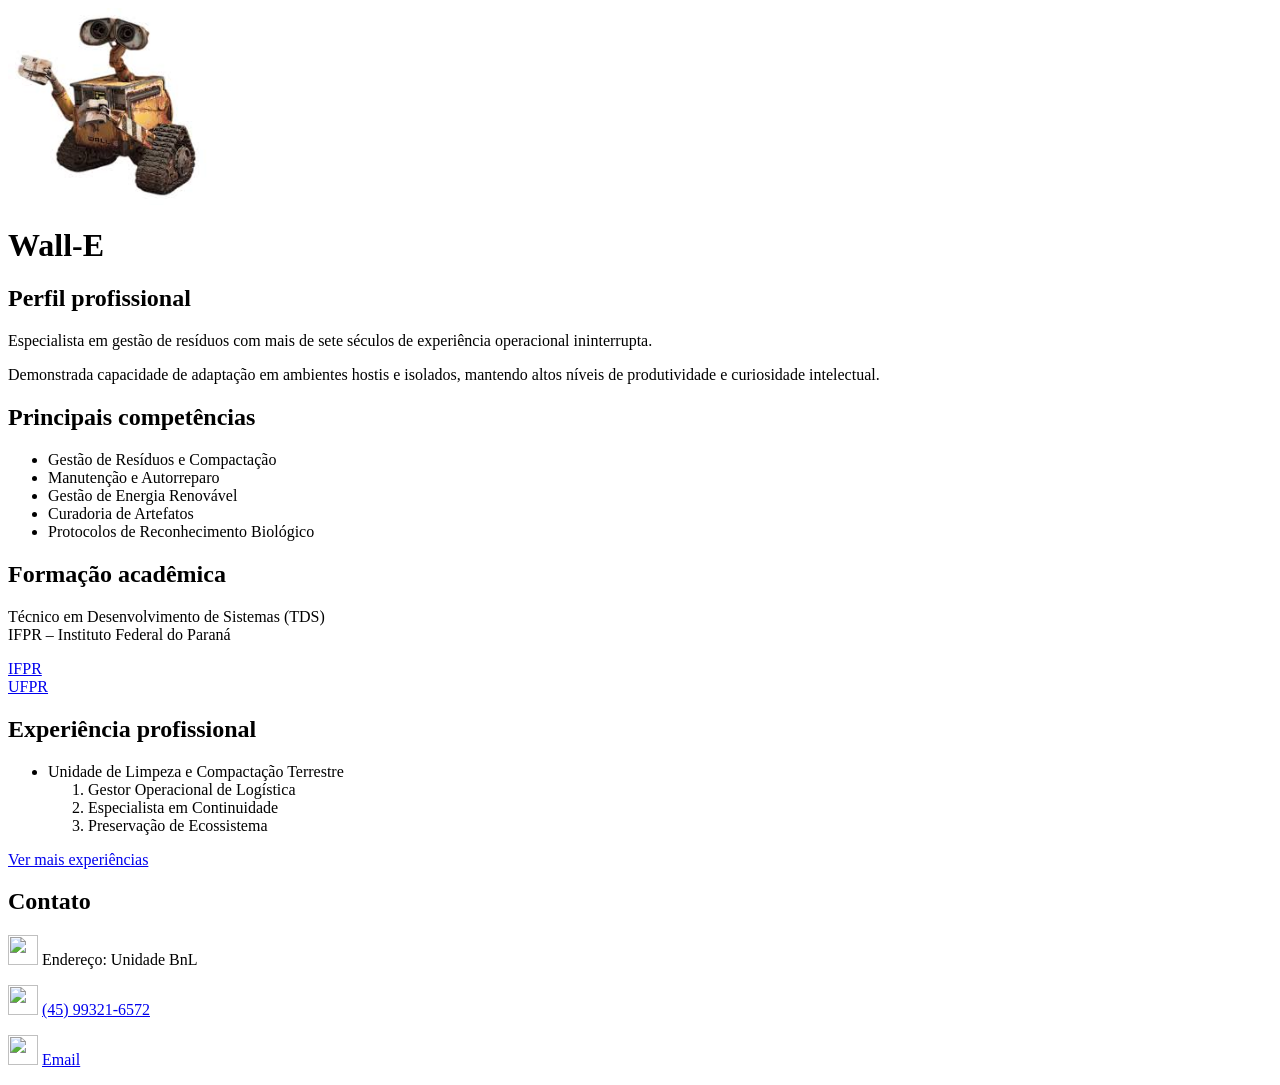
==== index.html @ 5cf23b0d "Create index.html" ====
<body>

<main>

<img width="200" src="[data-uri]">

<h1>Wall-E</h1>

<section>
<h2>Perfil profissional</h2>

<p>
Especialista em gestão de resíduos com mais de sete séculos de experiência operacional ininterrupta.
</p>

<p>
Demonstrada capacidade de adaptação em ambientes hostis e isolados, mantendo altos níveis de produtividade e curiosidade intelectual.
</p>
</section>

<section>
<h2>Principais competências</h2>

<ul>
<li>Gestão de Resíduos e Compactação</li>
<li>Manutenção e Autorreparo</li>
<li>Gestão de Energia Renovável</li>
<li>Curadoria de Artefatos</li>
<li>Protocolos de Reconhecimento Biológico</li>
</ul>
</section>

<section>
<h2>Formação acadêmica</h2>

<p>
Técnico em Desenvolvimento de Sistemas (TDS)<br>
IFPR – Instituto Federal do Paraná
</p>

<a href="https://ifpr.edu.br/" target="_blank">IFPR</a><br>
<a href="https://www.ufpr.br/" target="_blank">UFPR</a>

</section>

<section>
<h2>Experiência profissional</h2>

<ul>
<li>Unidade de Limpeza e Compactação Terrestre
    <ol>
        <li>Gestor Operacional de Logística</li>
        <li>Especialista em Continuidade</li>
        <li>Preservação de Ecossistema</li>
    </ol>
</li>
</ul>

<a href="experiencia.html">Ver mais experiências</a>

</section>

<section>
<h2>Contato</h2>

<p>
<img width="30" height="30" src="https://i.pinimg.com/736x/66/1e/98/661e98a8e38f681575da93d0a1c3f4fc.jpg">
Endereço: Unidade BnL
</p>

<p>
<img width="30" height="30" src="https://upload.wikimedia.org/wikipedia/commons/thumb/6/6b/WhatsApp.svg/500px-WhatsApp.svg.png">
<a href="tel:+5545993216572">(45) 99321-6572</a>
</p>

<p>
<img width="30" height="30" src="https://images.icon-icons.com/2170/PNG/96/gmail_google_mail_email_icon_133230.png">
<a href="mailto:wall-e.n01.solar@bnl.com">Email</a>
</p>

</section>

</main>

</body>
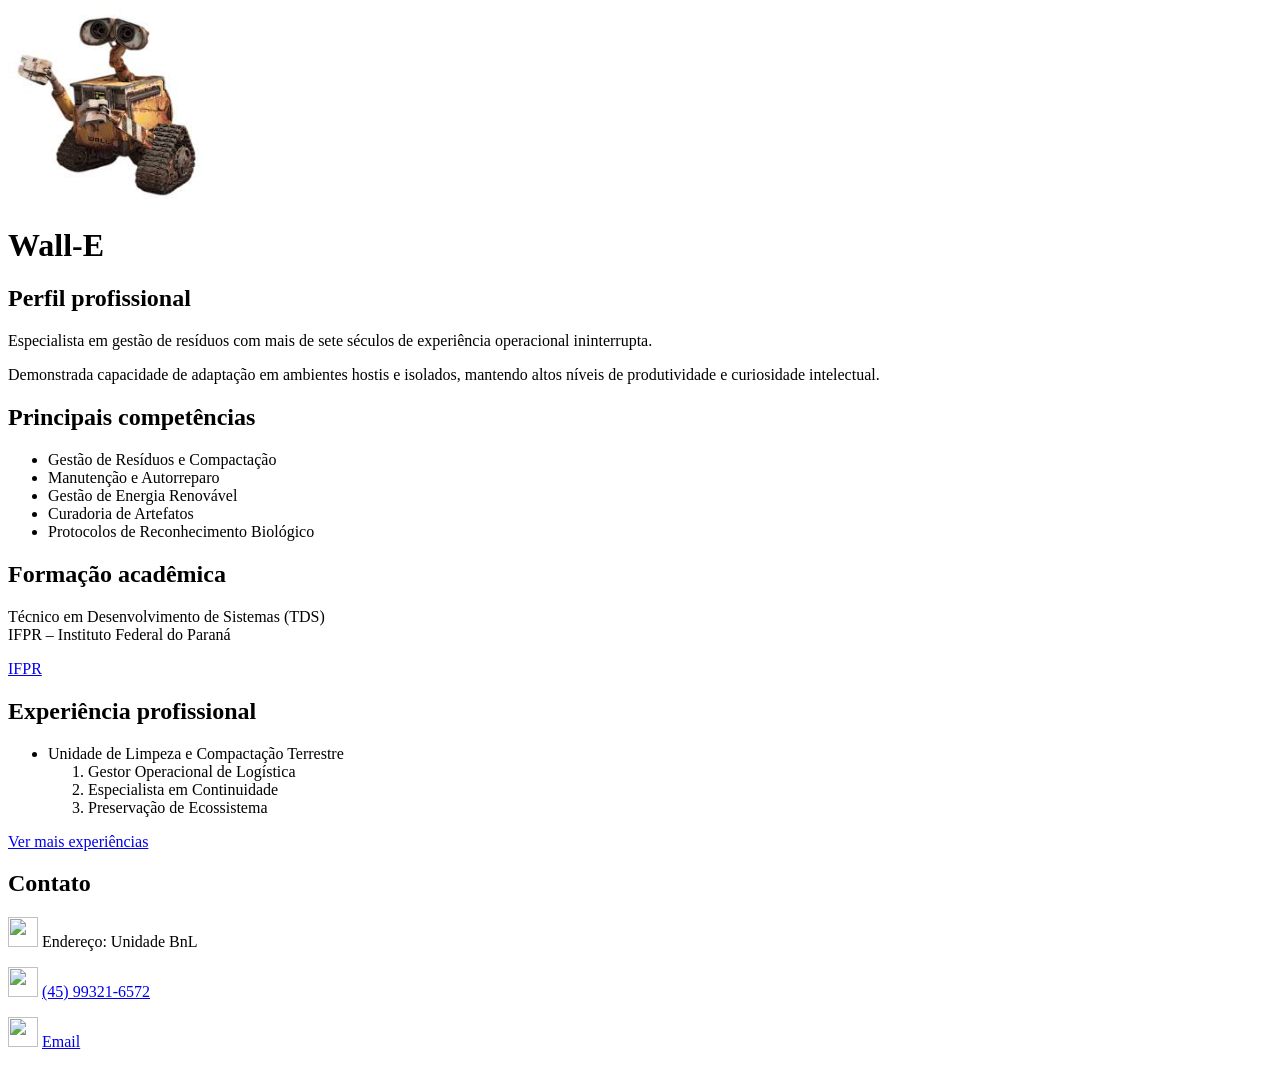
==== commit 6bfd56ce: "Update index.html" ====
--- a/index.html
+++ b/index.html
@@ -39,7 +39,6 @@
 </p>
 
 <a href="https://ifpr.edu.br/" target="_blank">IFPR</a><br>
-<a href="https://www.ufpr.br/" target="_blank">UFPR</a>
 
 </section>
 
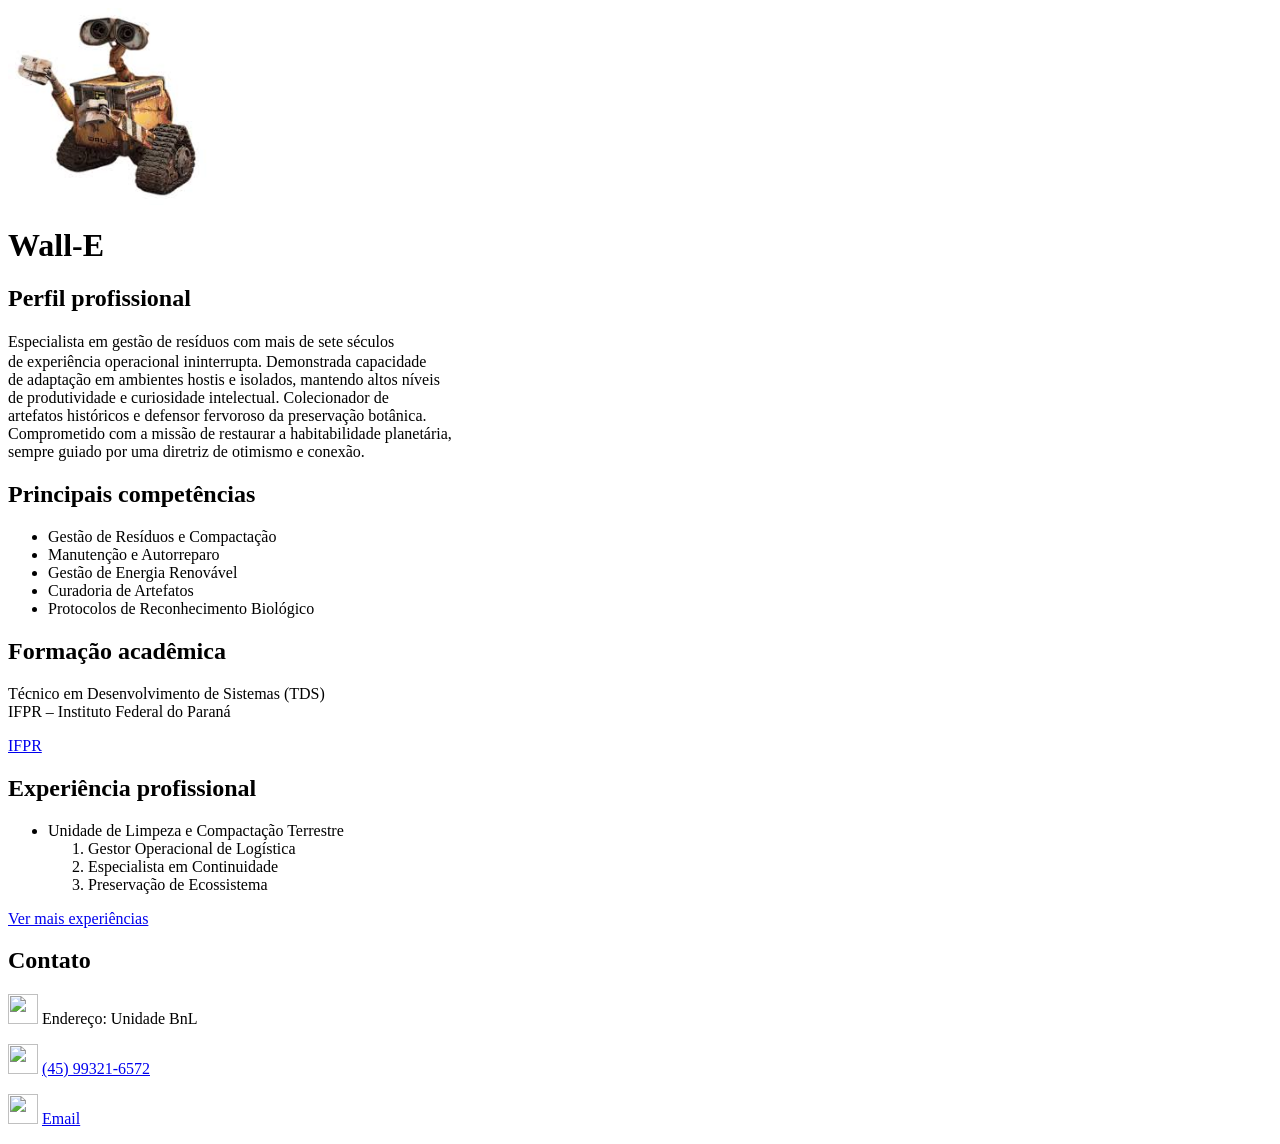
==== commit cdca6aac: "Update index.html" ====
--- a/index.html
+++ b/index.html
@@ -10,12 +10,16 @@
 <h2>Perfil profissional</h2>
 
 <p>
-Especialista em gestão de resíduos com mais de sete séculos de experiência operacional ininterrupta.
+ㅤEspecialista em gestão de resíduos com mais de sete séculos <br>
+            de experiência operacional ininterrupta. Demonstrada capacidade <br>
+            de adaptação em ambientes hostis e isolados, mantendo altos níveis <br>
+            de produtividade e curiosidade intelectual. Colecionador de <br>
+            artefatos históricos e defensor fervoroso da preservação botânica. <br>
+            Comprometido com a missão de restaurar a habitabilidade planetária, <br>
+            sempre guiado por uma diretriz de otimismo e conexão. <br>
 </p>
 
-<p>
-Demonstrada capacidade de adaptação em ambientes hostis e isolados, mantendo altos níveis de produtividade e curiosidade intelectual.
-</p>
+
 </section>
 
 <section>
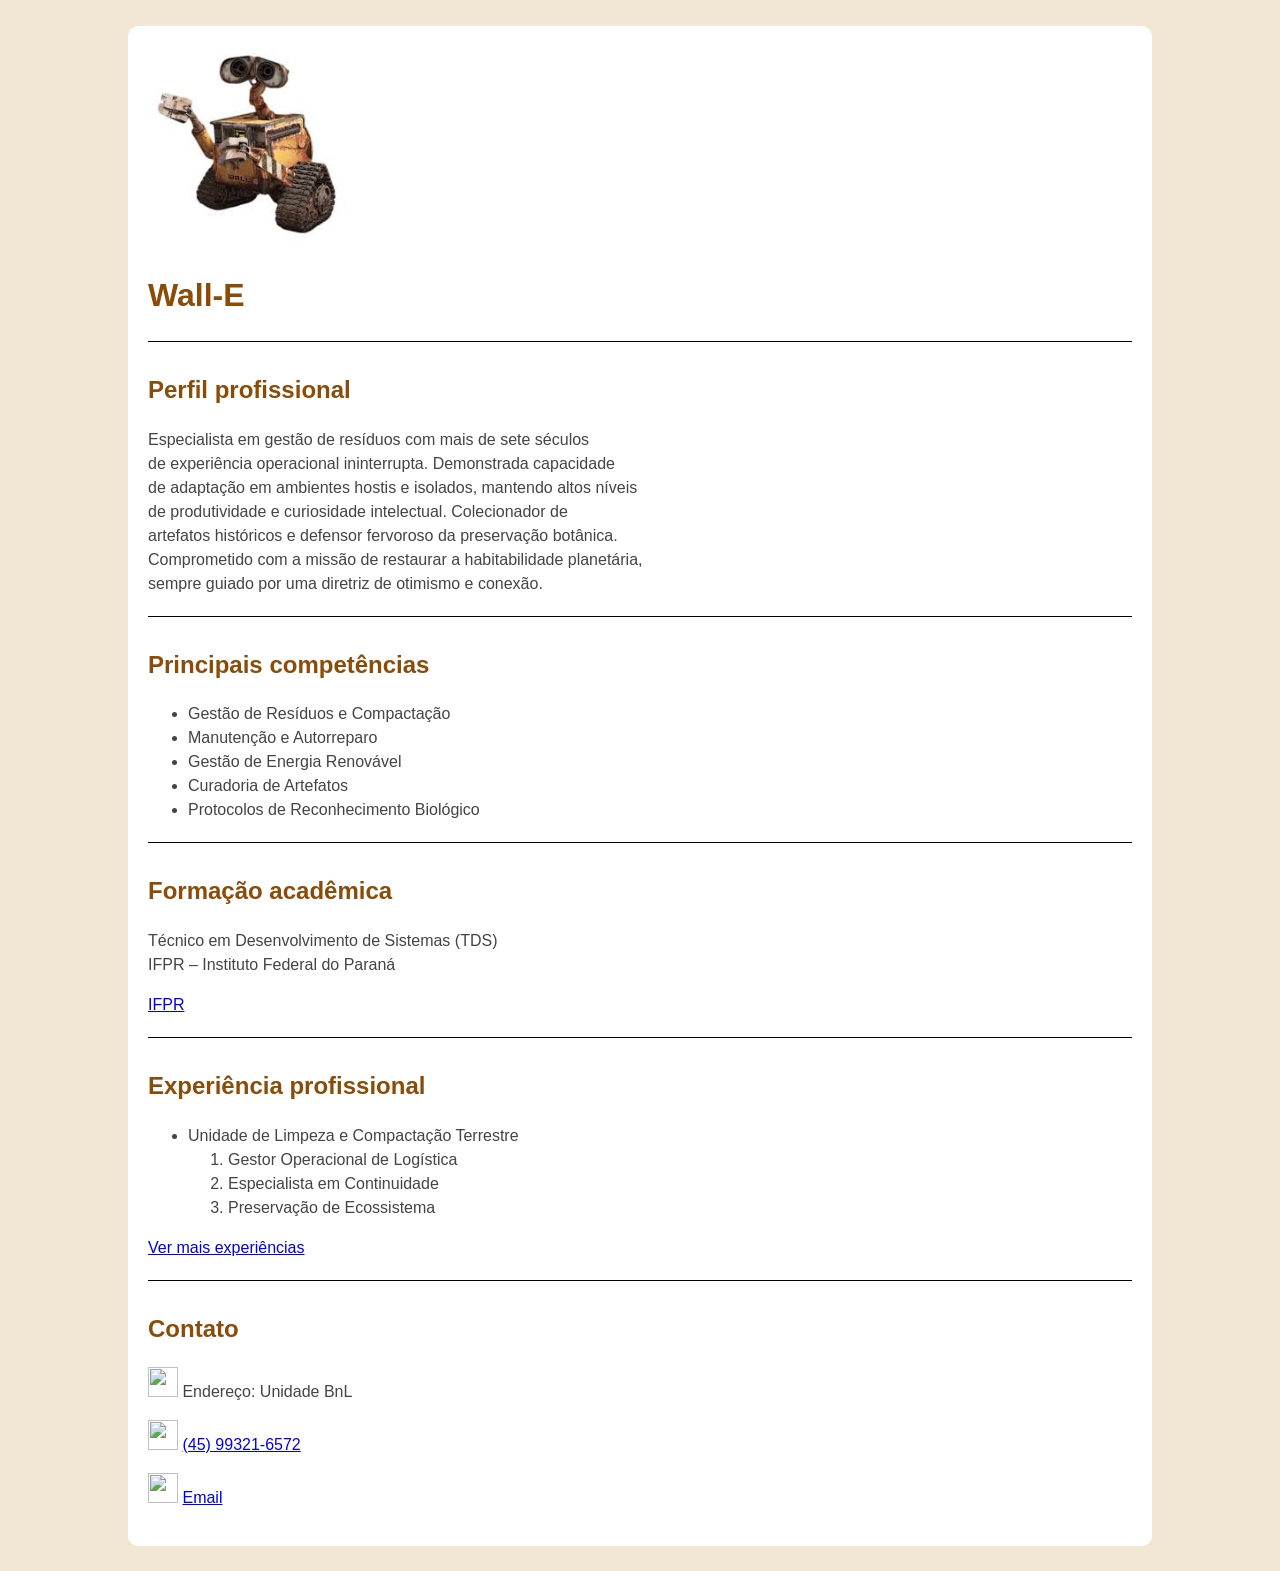
==== commit 668a12ae: "Update index.html" ====
--- a/index.html
+++ b/index.html
@@ -1,3 +1,11 @@
+<!DOCTYPE html>
+<html lang="pt-BR">
+<head>
+    <meta charset="UTF-8">
+    <title>currículo</title>
+    <link rel="stylesheet" href="style.css">
+</head>
+
 <body>
 
 <main>
@@ -16,7 +24,7 @@
             de produtividade e curiosidade intelectual. Colecionador de <br>
             artefatos históricos e defensor fervoroso da preservação botânica. <br>
             Comprometido com a missão de restaurar a habitabilidade planetária, <br>
-            sempre guiado por uma diretriz de otimismo e conexão. <br>
+            sempre guiado por uma diretriz de otimismo e conexão.<br>
 </p>
 
 
--- a/style.css
+++ b/style.css
@@ -0,0 +1,76 @@
+
+
+ .linha{
+
+            height: 0.1;
+            width: 100%;
+            border: solid black 1px;
+
+        }
+
+.contato{
+
+    max-width: 30px;
+    max-height: 30px;
+}
+
+body {
+    width: 80%;
+    margin: 0 auto;
+    padding: 2% 0;
+    background-color: #f2e7d5;
+    font-family: Arial, sans-serif;
+    color: #444;
+    line-height: 1.5;
+}
+
+main {
+    background-color: white;
+    padding: 20px;
+    border-radius: 10px;
+}
+
+h1, h2 {
+    color: rgb(140, 76, 8);
+}
+
+section {
+    border-top: 1px solid black;
+    margin-top: 20px;
+    padding-top: 10px;
+}
+
+
+nav {
+    background-color: #8c4c08;
+    padding: 10px;
+    border-radius: 8px;
+}
+
+nav a {
+    color: white;
+    margin-right: 15px;
+    text-decoration: none;
+    font-weight: bold;
+}
+
+nav a:hover {
+    color: #ffd;
+}
+
+
+a:hover {
+    text-decoration: underline;
+}
+
+
+.destaque {
+    background-color: #fff3cd;
+    border-left: 5px solid #8c4c08;
+    padding: 10px;
+}
+
+
+.perfil-img {
+    border-radius: 10px;
+}
